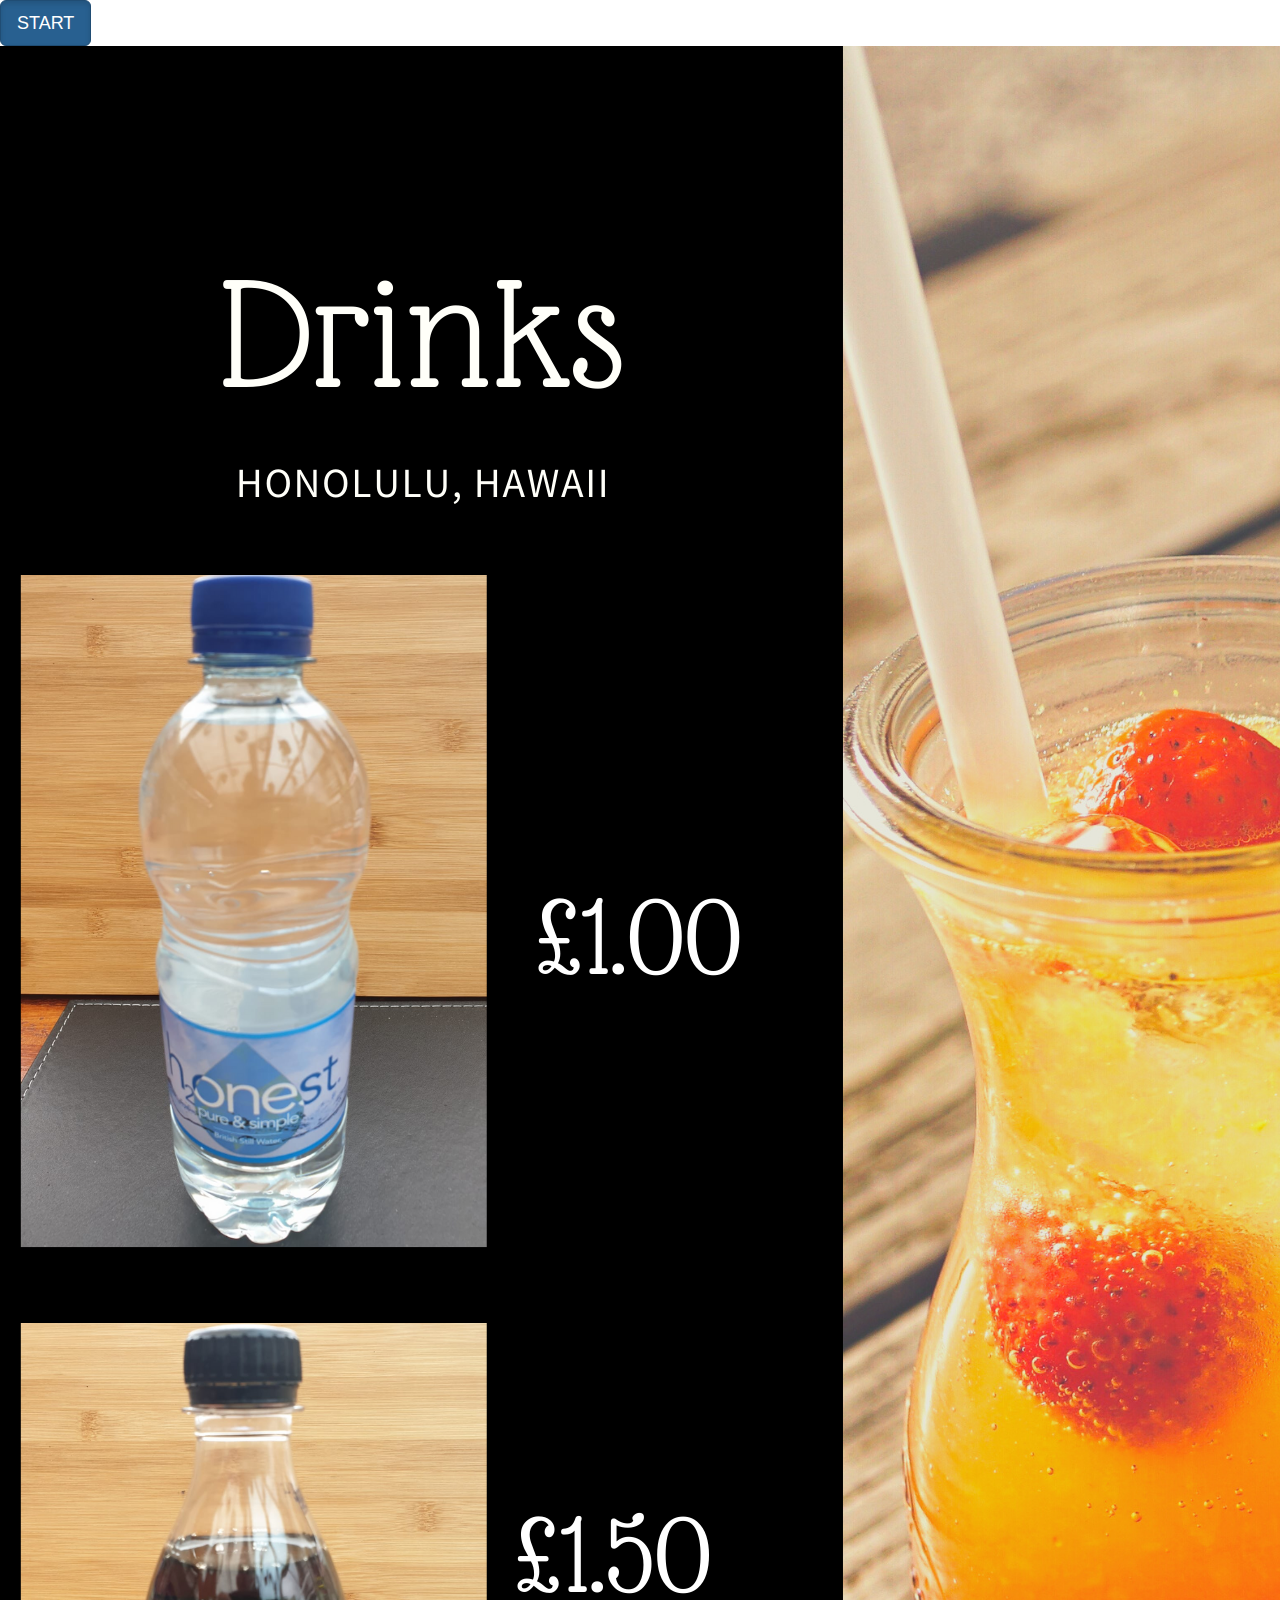
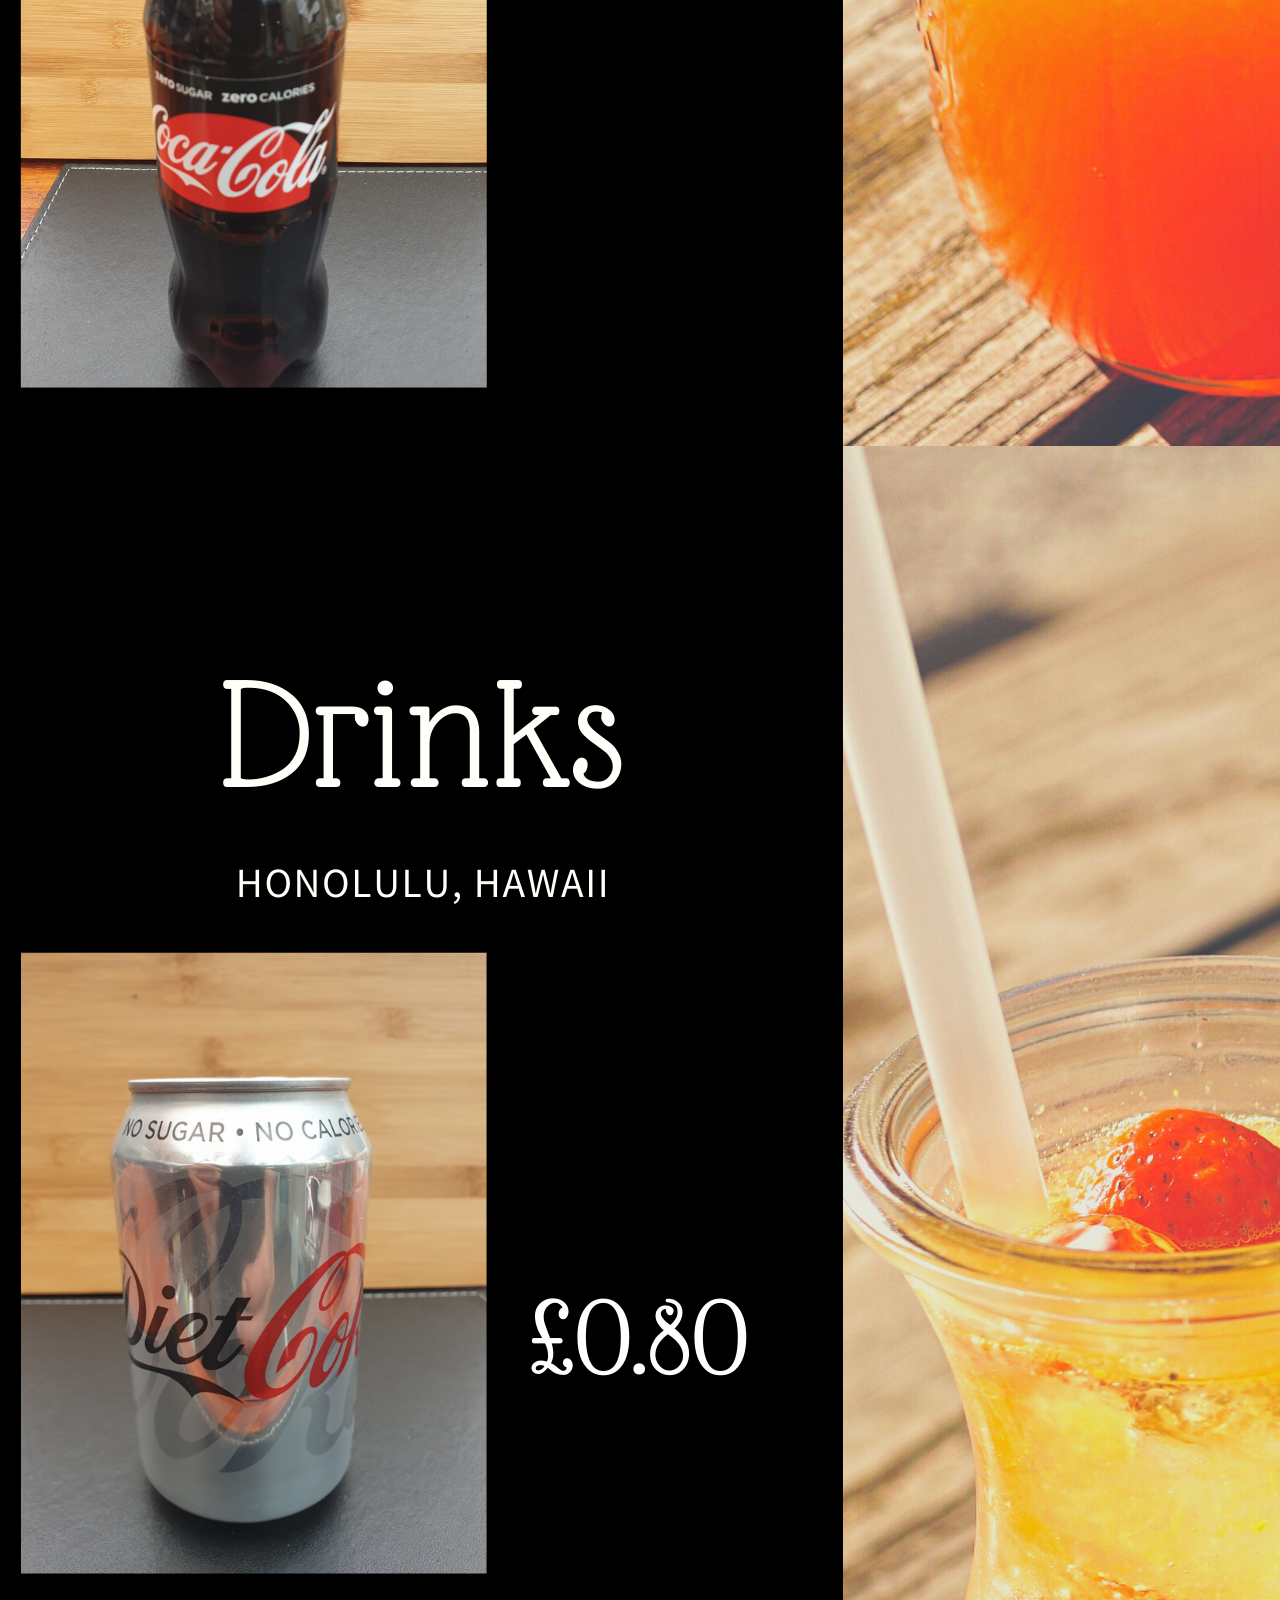
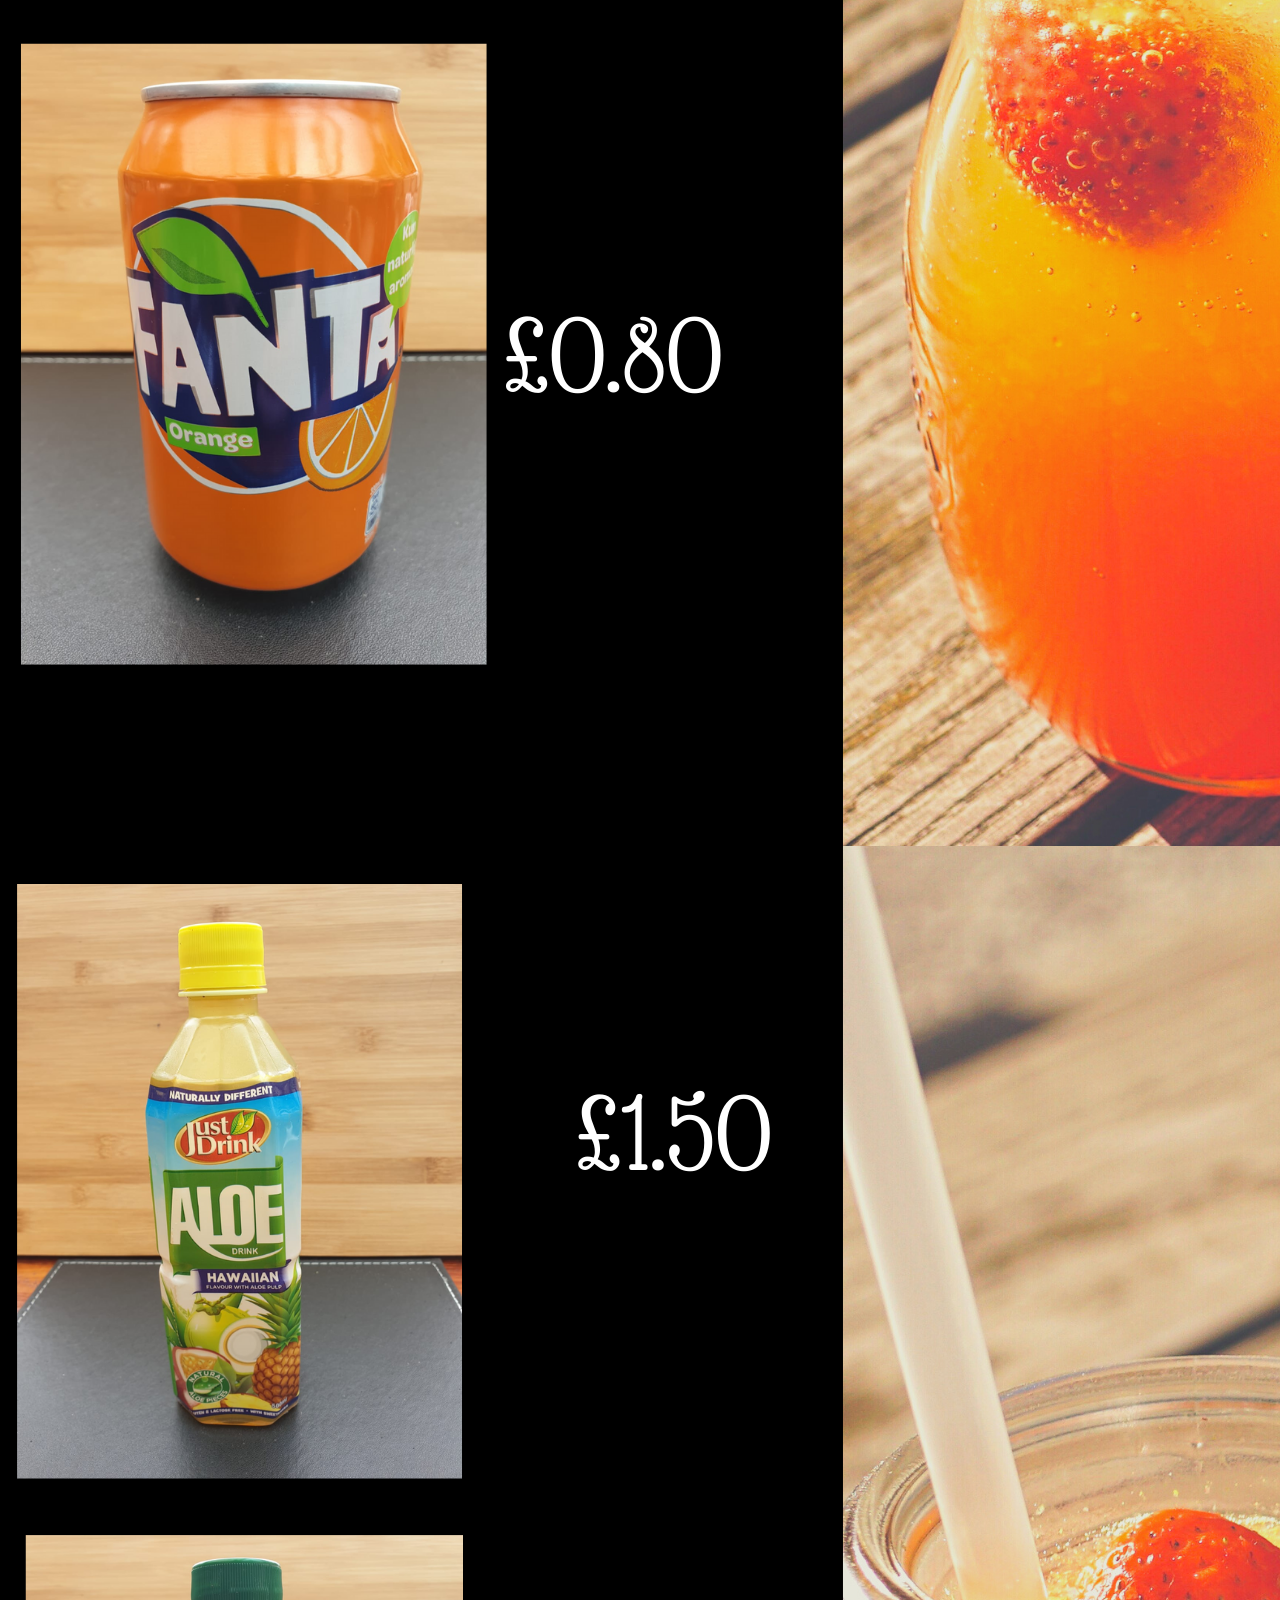
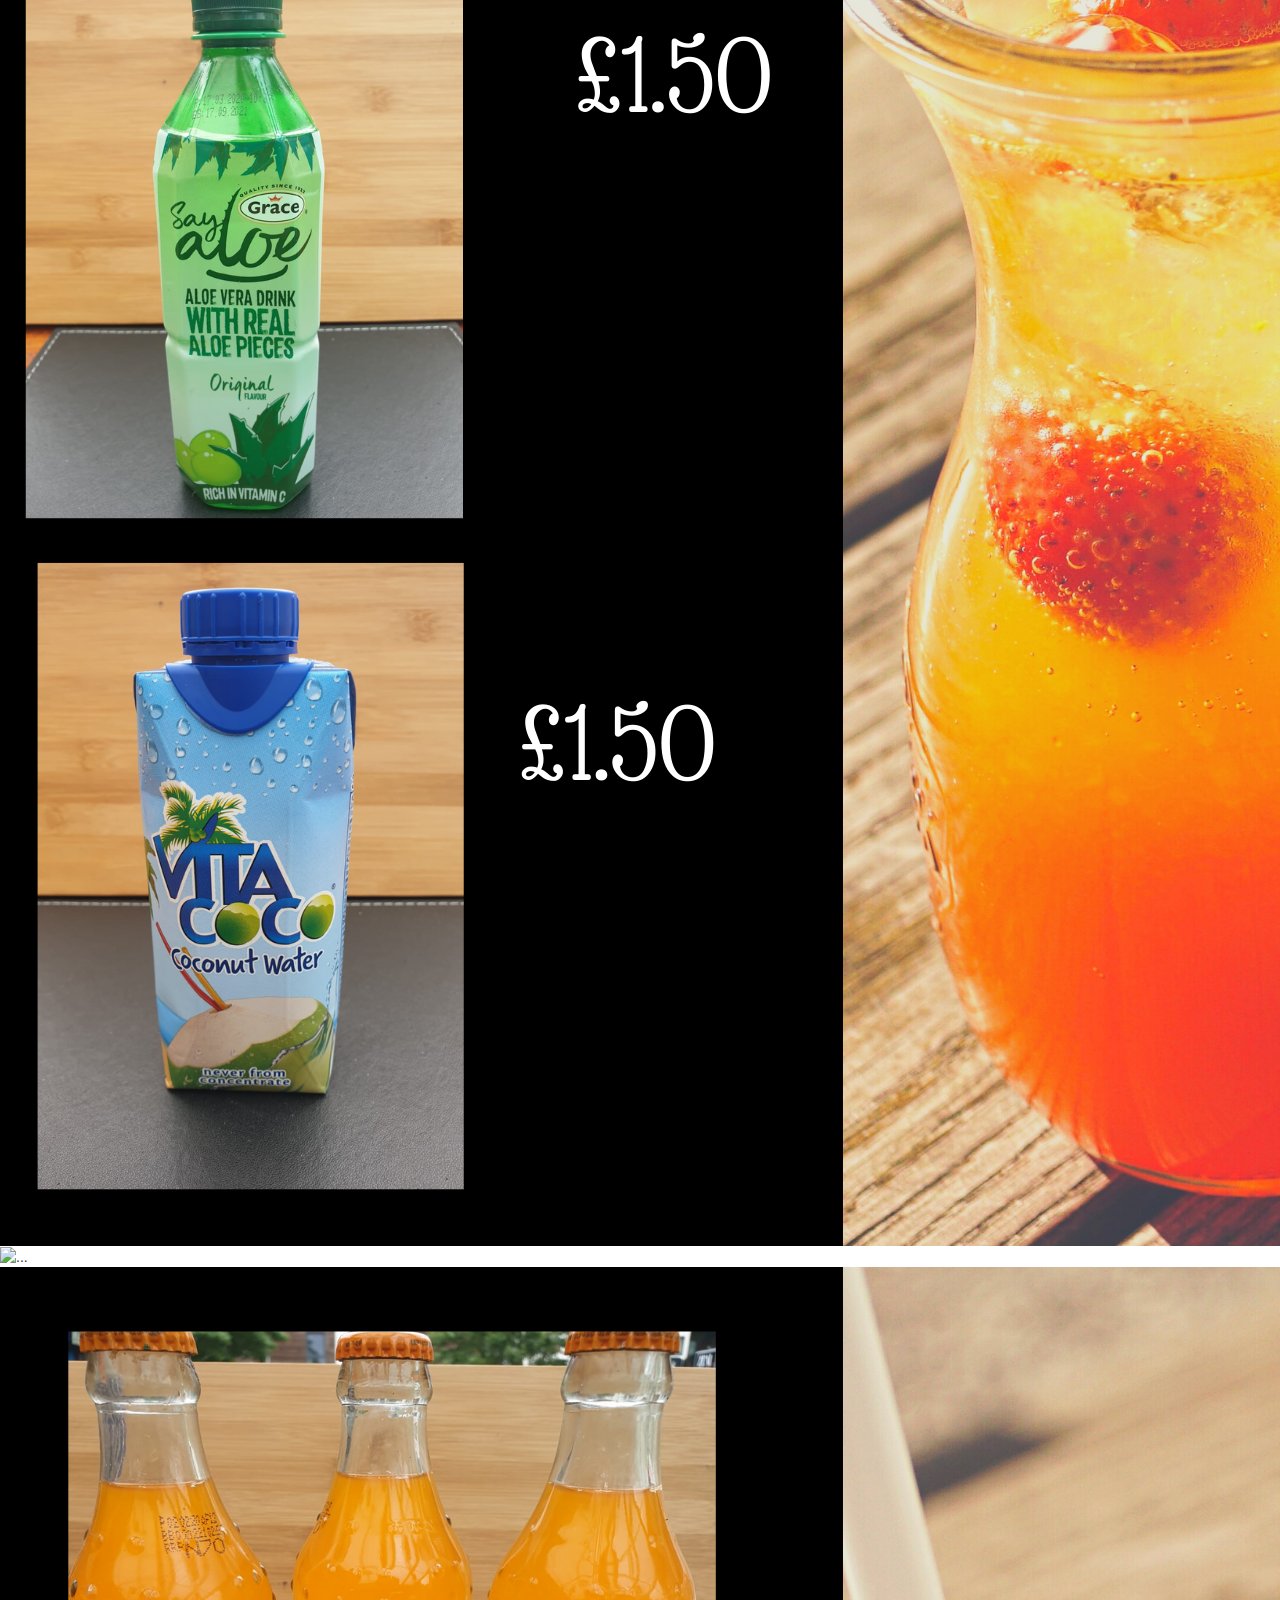
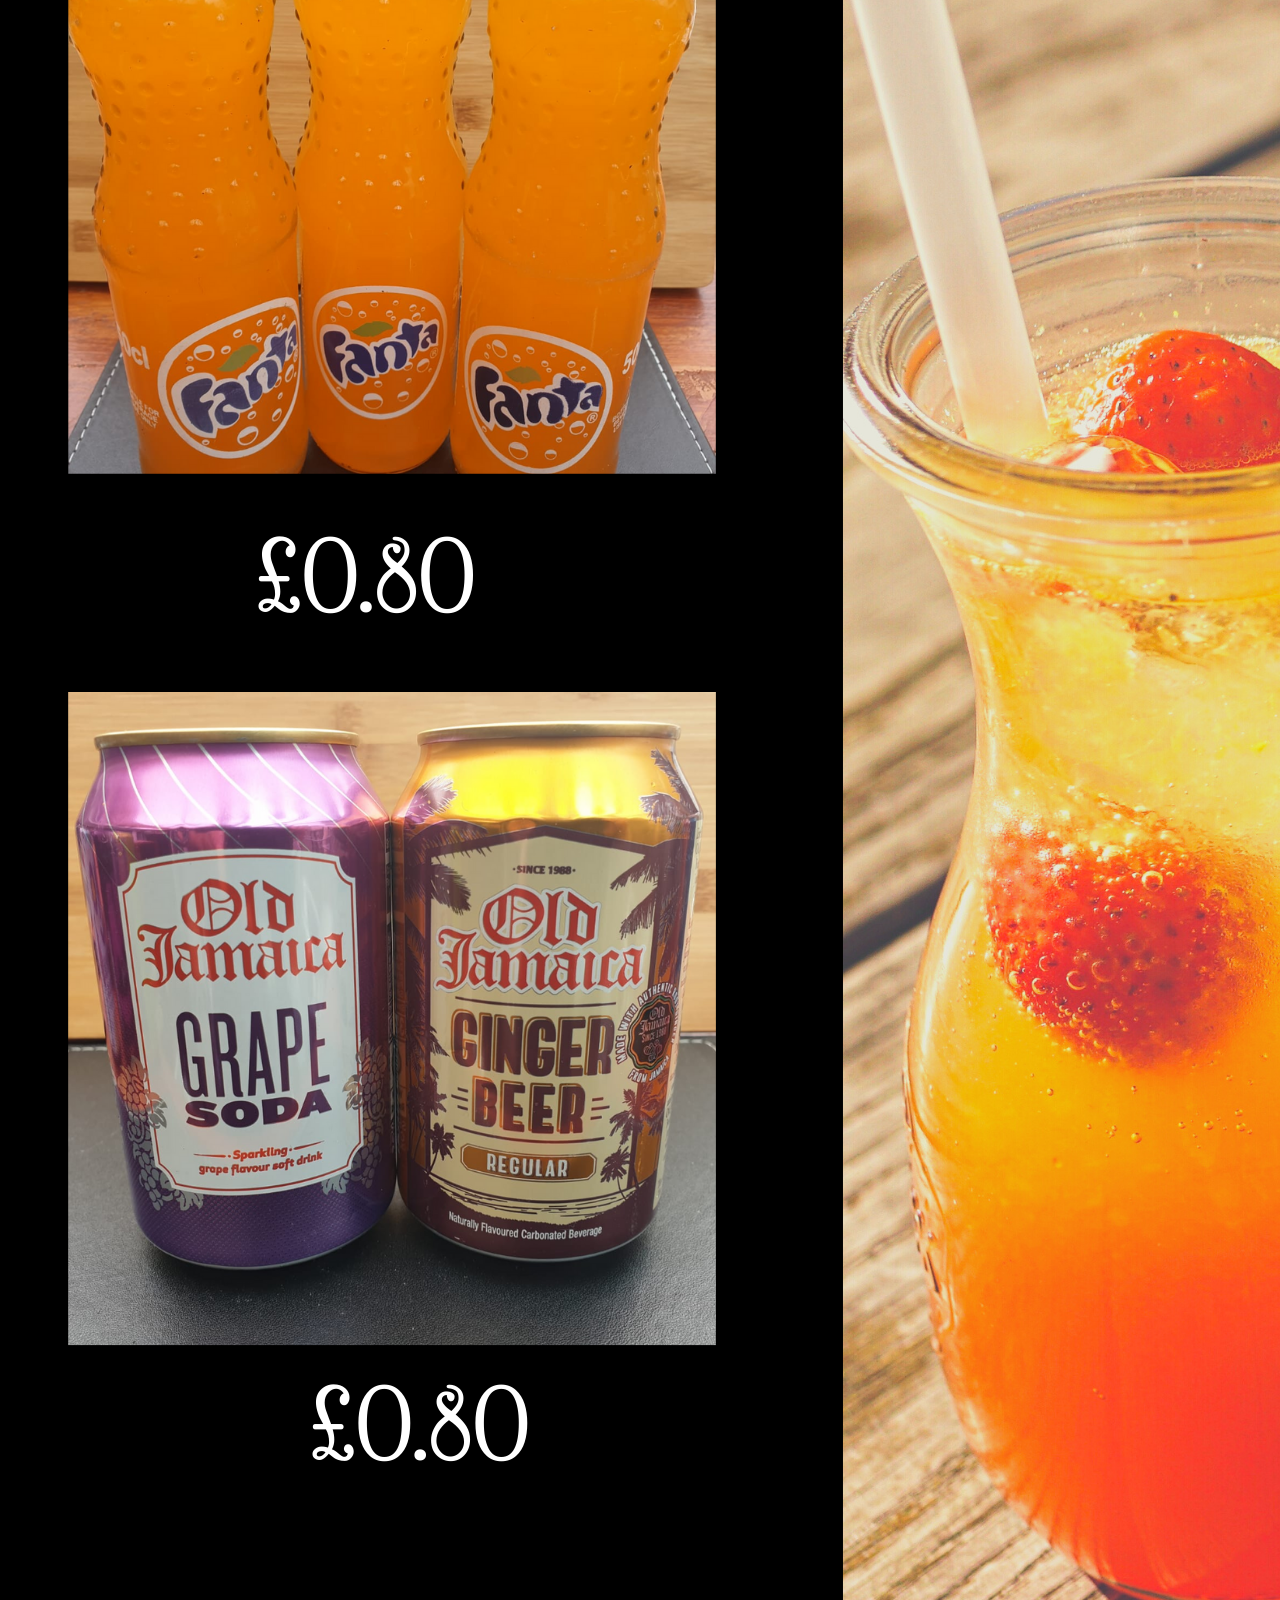
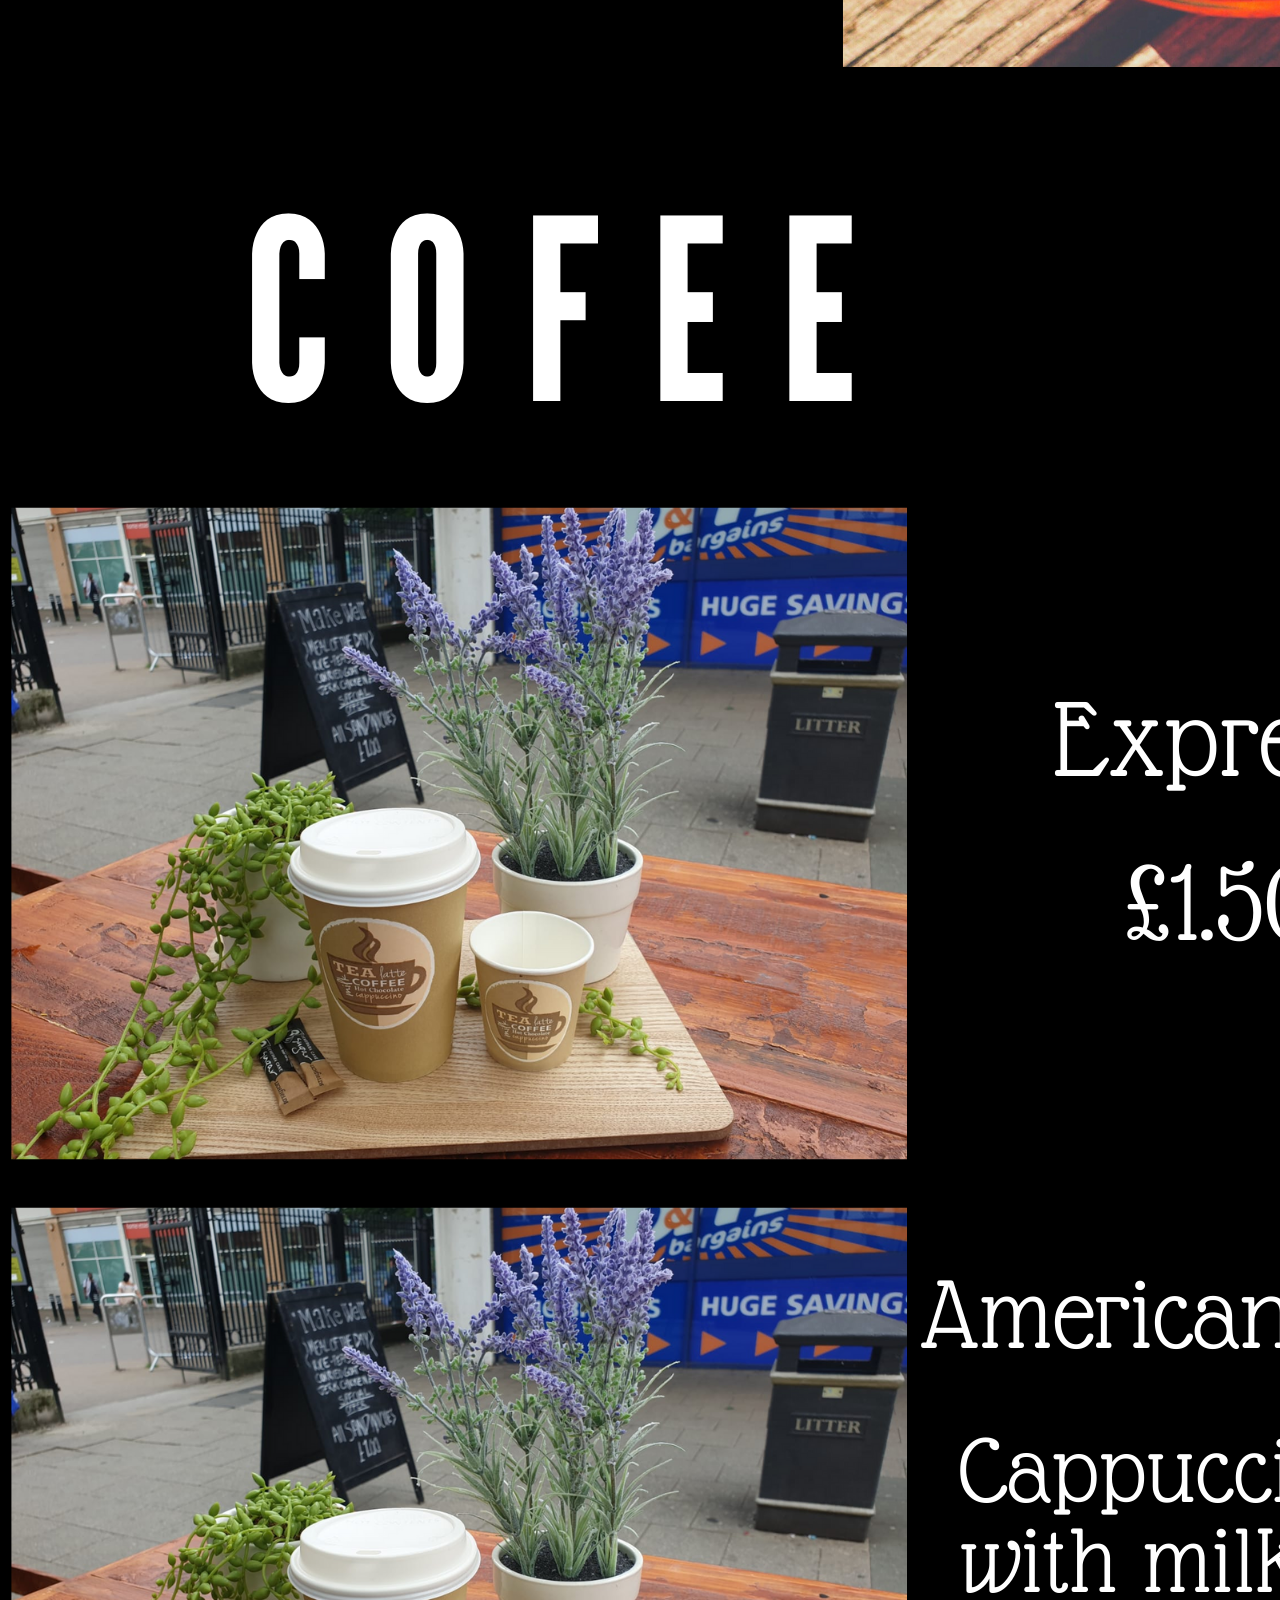
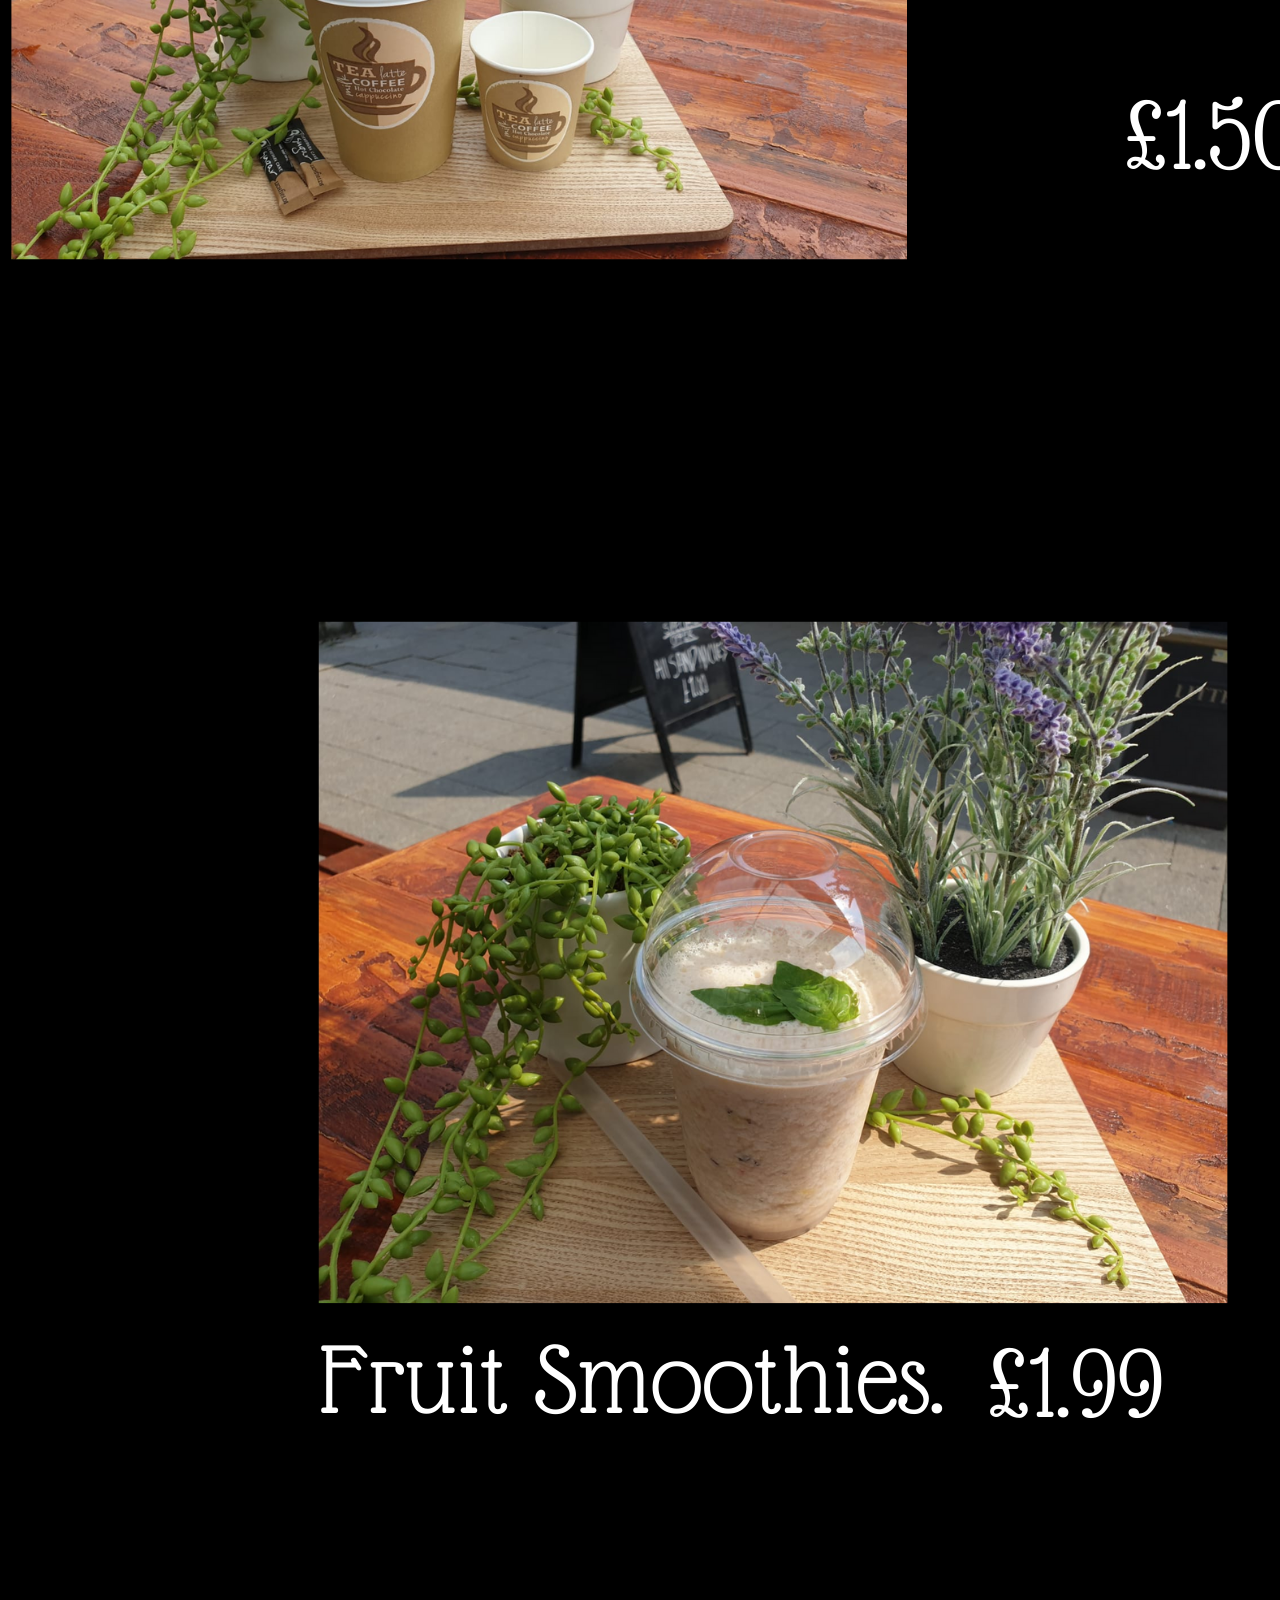
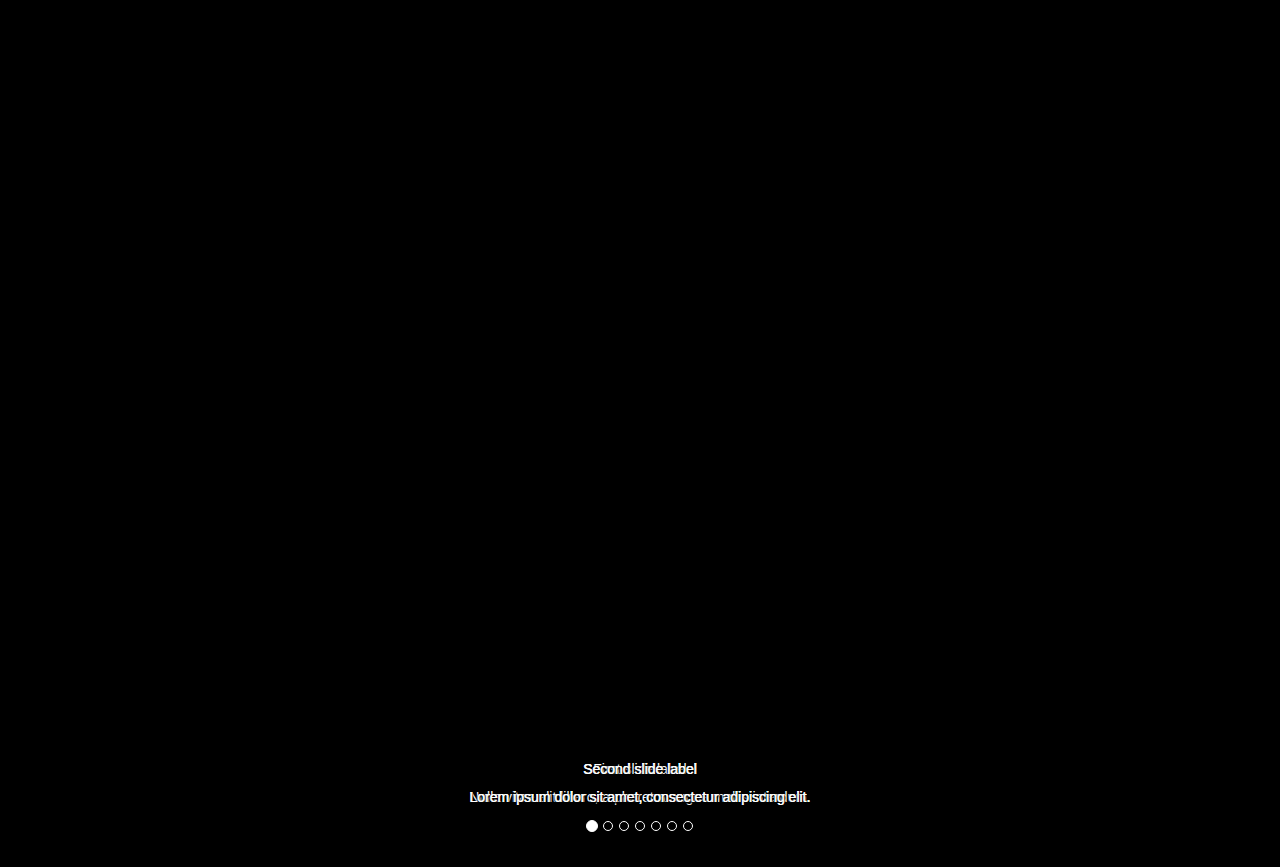
==== pag/bebidas.html @ 3b74fbb1 "first commit" ====
<!DOCTYPE html>
<html>
<head>
  <title>¡El mejor lugar del mundo!</title>
  <meta charset="utf-8">
  <meta name="viewport" content="width=device-width, initial-scale=1, maxinum-scale=1" />
<link rel="stylesheet" media="(max-width: 640px)" href="max-640px.css">
<link rel="stylesheet" media="(min-width: 640px)" href="min-640px.css">
<link rel="stylesheet" media="(orientation: portrait)" href="portrait.css">
<link rel="stylesheet" media="(orientation: landscape)" href="landscape.css">
  <link rel="stylesheet" href="https://stackpath.bootstrapcdn.com/bootstrap/4.5.0/css/bootstrap.min.css" integrity="sha384-9aIt2nRpC12Uk9gS9baDl411NQApFmC26EwAOH8WgZl5MYYxFfc+NcPb1dKGj7Sk" crossorigin="anonymous">
  <link href="//maxcdn.bootstrapcdn.com/bootstrap/3.3.1/css/bootstrap.min.css" rel="stylesheet">
  <link href="css/main.css" rel="stylesheet">
  <link href='http://fonts.googleapis.com/css?family=Pacifico' rel='stylesheet' type='text/css'>
  <link href='http://fonts.googleapis.com/css?family=Lato:300,400' rel='stylesheet' type='text/css'>
  <link href='css/animate.css' rel='stylesheet' type='text/css'>
  <link href='css/estilos.css' rel='stylesheet' type='text/css'>


  <!-- CSS only -->
<link rel="stylesheet" href="https://stackpath.bootstrapcdn.com/bootstrap/4.5.0/css/bootstrap.min.css" integrity="sha384-9aIt2nRpC12Uk9gS9baDl411NQApFmC26EwAOH8WgZl5MYYxFfc+NcPb1dKGj7Sk" crossorigin="anonymous">

</head>
<body>
<div>
    <a href="../index.html" class="btn btn-primary btn-lg active" role="button" aria-pressed="true">START</a>
    </button>
 </div>

<div id="carouselExampleCaptions" class="carousel slide">
  <ol class="carousel-indicators">
    <li data-target="#carouselExampleCaptions" data-slide-to="0" class="active"></li>
    <li data-target="#carouselExampleCaptions" data-slide-to="1"></li>
    <li data-target="#carouselExampleCaptions" data-slide-to="2"></li>
    <li data-target="#carouselExampleCaptions" data-slide-to="3"></li>
    <li data-target="#carouselExampleCaptions" data-slide-to="4"></li>
    <li data-target="#carouselExampleCaptions" data-slide-to="5"></li>
    <li data-target="#carouselExampleCaptions" data-slide-to="6"></li>
  </ol>
  <div class="carousel-inner">
    <div class="carousel-item active">
      <img src="../img/bebidas/1.png" class="d-block w-100" alt="...">
      <div class="carousel-caption d-none d-md-block">
        <h5>First slide label</h5>
        <p>Nulla vitae elit libero, a pharetra augue mollis interdum.</p>
      </div>
    </div>
    <div class="carousel-item">
      <img src="../img/bebidas/2.png" class="d-block w-100" alt="...">
      <div class="carousel-caption d-none d-md-block">
        <h5>Second slide label</h5>
        <p>Lorem ipsum dolor sit amet, consectetur adipiscing elit.</p>
      </div>
    </div>

    <div class="carousel-item">
      <img src="../img/bebidas/3.png" class="d-block w-100" alt="...">
      <div class="carousel-caption d-none d-md-block">
        <h5>Second slide label</h5>
        <p>Lorem ipsum dolor sit amet, consectetur adipiscing elit.</p>
      </div>
    </div>

    <div class="carousel-item">
      <img src="../img/bebidas/4.png" class="d-block w-100" alt="...">
      <div class="carousel-caption d-none d-md-block">
        <h5>Second slide label</h5>
        <p>Lorem ipsum dolor sit amet, consectetur adipiscing elit.</p>
      </div>
    </div>

    <div class="carousel-item">
      <img src="../img/bebidas/5.png" class="d-block w-100" alt="...">
      <div class="carousel-caption d-none d-md-block">
        <h5>Second slide label</h5>
        <p>Lorem ipsum dolor sit amet, consectetur adipiscing elit.</p>
      </div>
    </div>


    <div class="carousel-item">
      <img src="../img/bebidas/6.png" class="d-block w-100" alt="...">
      <div class="carousel-caption d-none d-md-block">
        <h5>Second slide label</h5>
        <p>Lorem ipsum dolor sit amet, consectetur adipiscing elit.</p>
      </div>
    </div>

    <div class="carousel-item">
      <img src="../img/bebidas/7.png" class="d-block w-100" alt="...">
      <div class="carousel-caption d-none d-md-block">
        <h5>Second slide label</h5>
        <p>Lorem ipsum dolor sit amet, consectetur adipiscing elit.</p>
      </div>
    </div>
    
  </div>
  <a class="carousel-control-prev" href="#carouselExampleCaptions" role="button" data-slide="prev">
    <span class="carousel-control-prev-icon" aria-hidden="true"></span>
    <span class="sr-only">Previous</span>
  </a>
  <a class="carousel-control-next" href="#carouselExampleCaptions" role="button" data-slide="next">
    <span class="carousel-control-next-icon" aria-hidden="true"></span>
    <span class="sr-only">Next</span>
  </a>
</div>

 
 <!-- Optional JavaScript -->
    <!-- jQuery first, then Popper.js, then Bootstrap JS -->
    <script src="https://code.jquery.com/jquery-3.5.1.slim.min.js" integrity="sha384-DfXdz2htPH0lsSSs5nCTpuj/zy4C+OGpamoFVy38MVBnE+IbbVYUew+OrCXaRkfj" crossorigin="anonymous"></script>
    <script src="https://cdn.jsdelivr.net/npm/popper.js@1.16.0/dist/umd/popper.min.js" integrity="sha384-Q6E9RHvbIyZFJoft+2mJbHaEWldlvI9IOYy5n3zV9zzTtmI3UksdQRVvoxMfooAo" crossorigin="anonymous"></script>
    <script src="https://stackpath.bootstrapcdn.com/bootstrap/4.5.0/js/bootstrap.min.js" integrity="sha384-OgVRvuATP1z7JjHLkuOU7Xw704+h835Lr+6QL9UvYjZE3Ipu6Tp75j7Bh/kR0JKI" crossorigin="anonymous"></script>



<script type="text/javascript">
  $('.carousel-3d-controls').mdbCarousel3d();
</script>


<script src="https://ajax.googleapis.com/ajax/libs/jquery/3.5.1/jquery.min.js"></script>
  <script src="https://maxcdn.bootstrapcdn.com/bootstrap/3.4.1/js/bootstrap.min.js"></script>

</body>
</html>
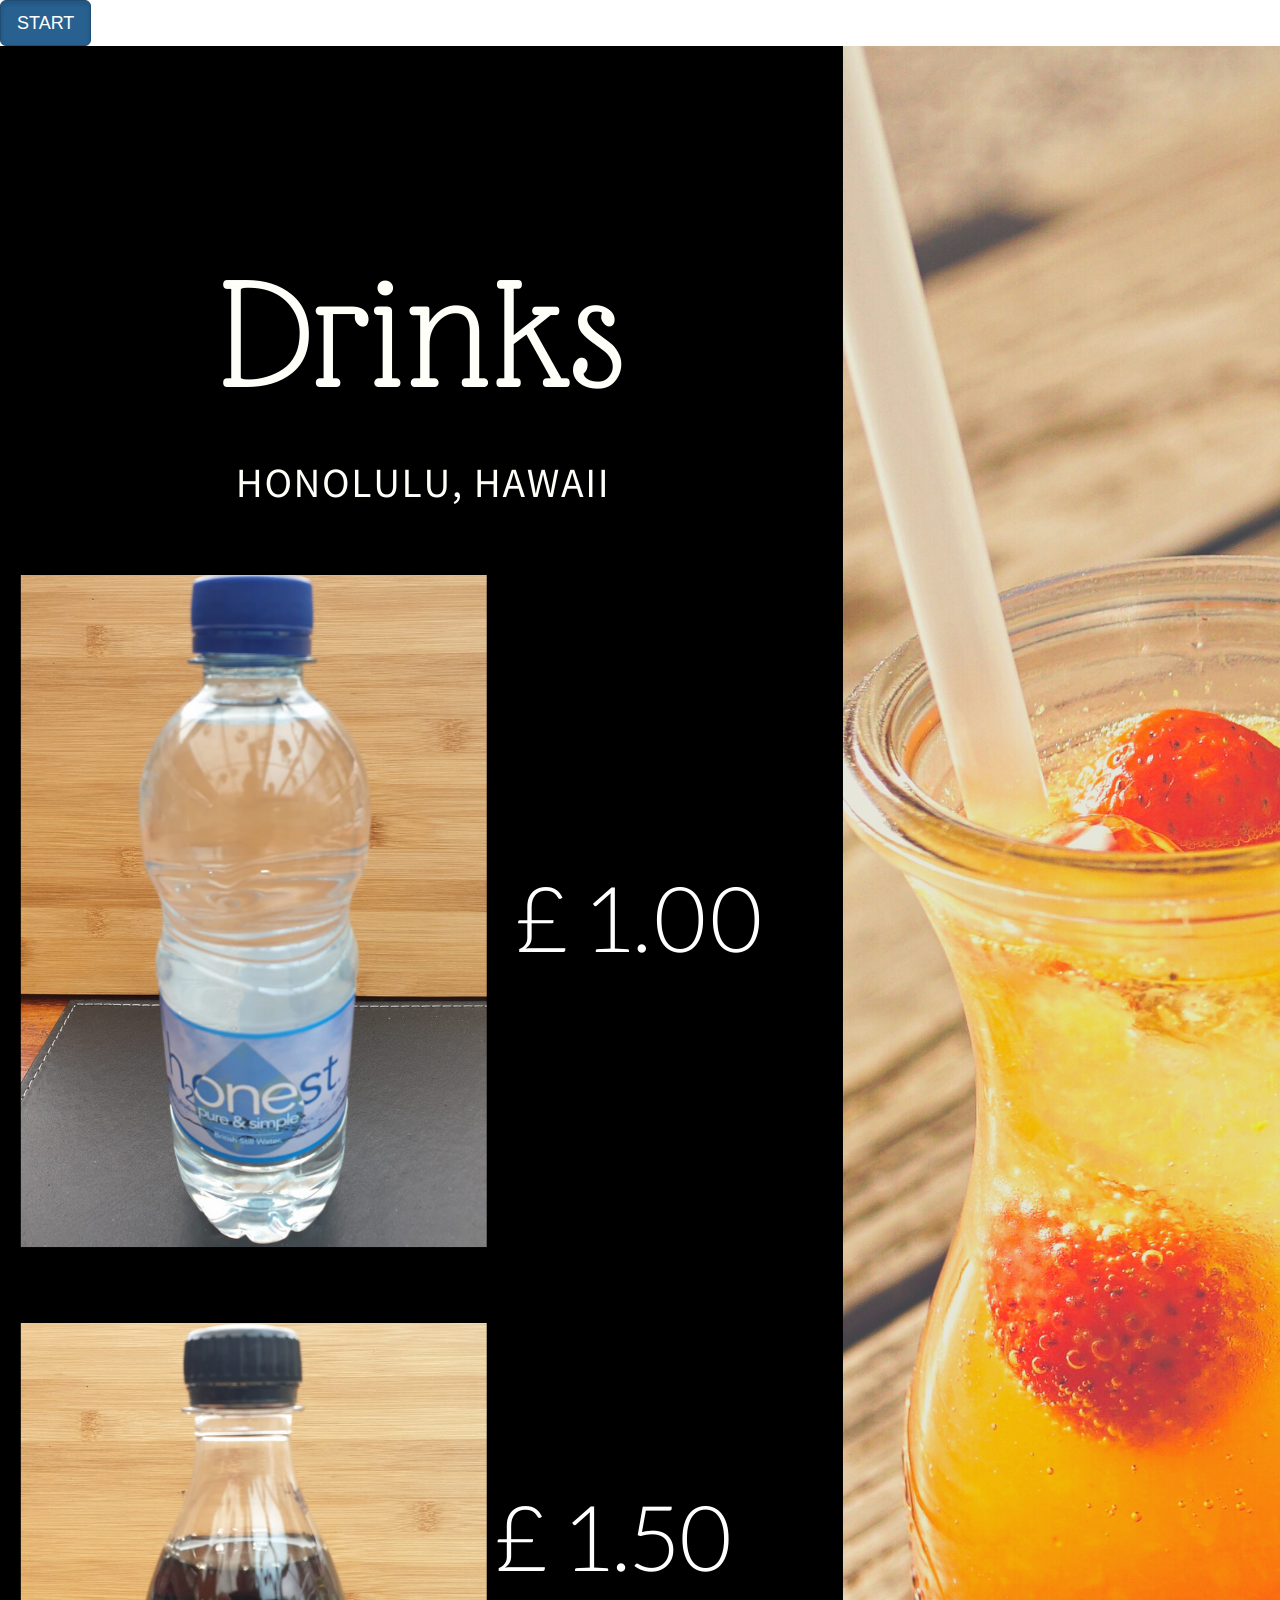
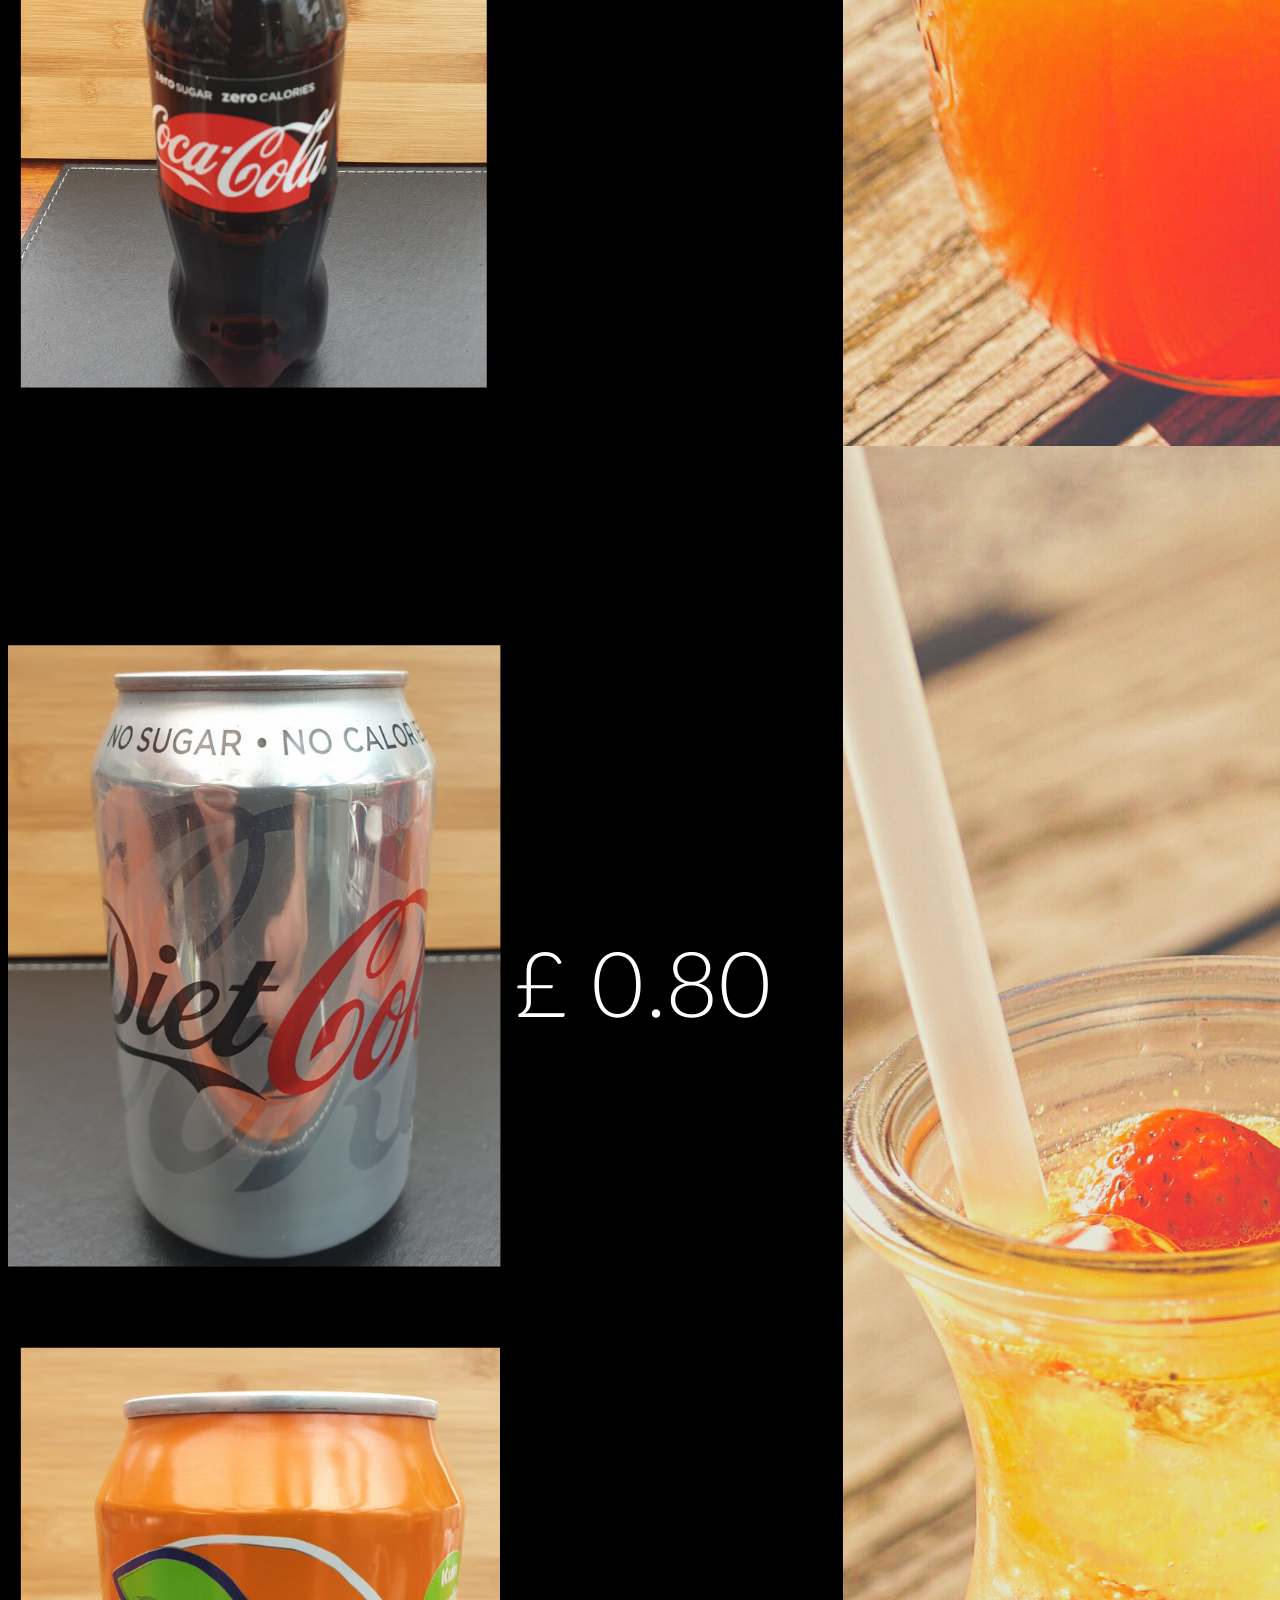
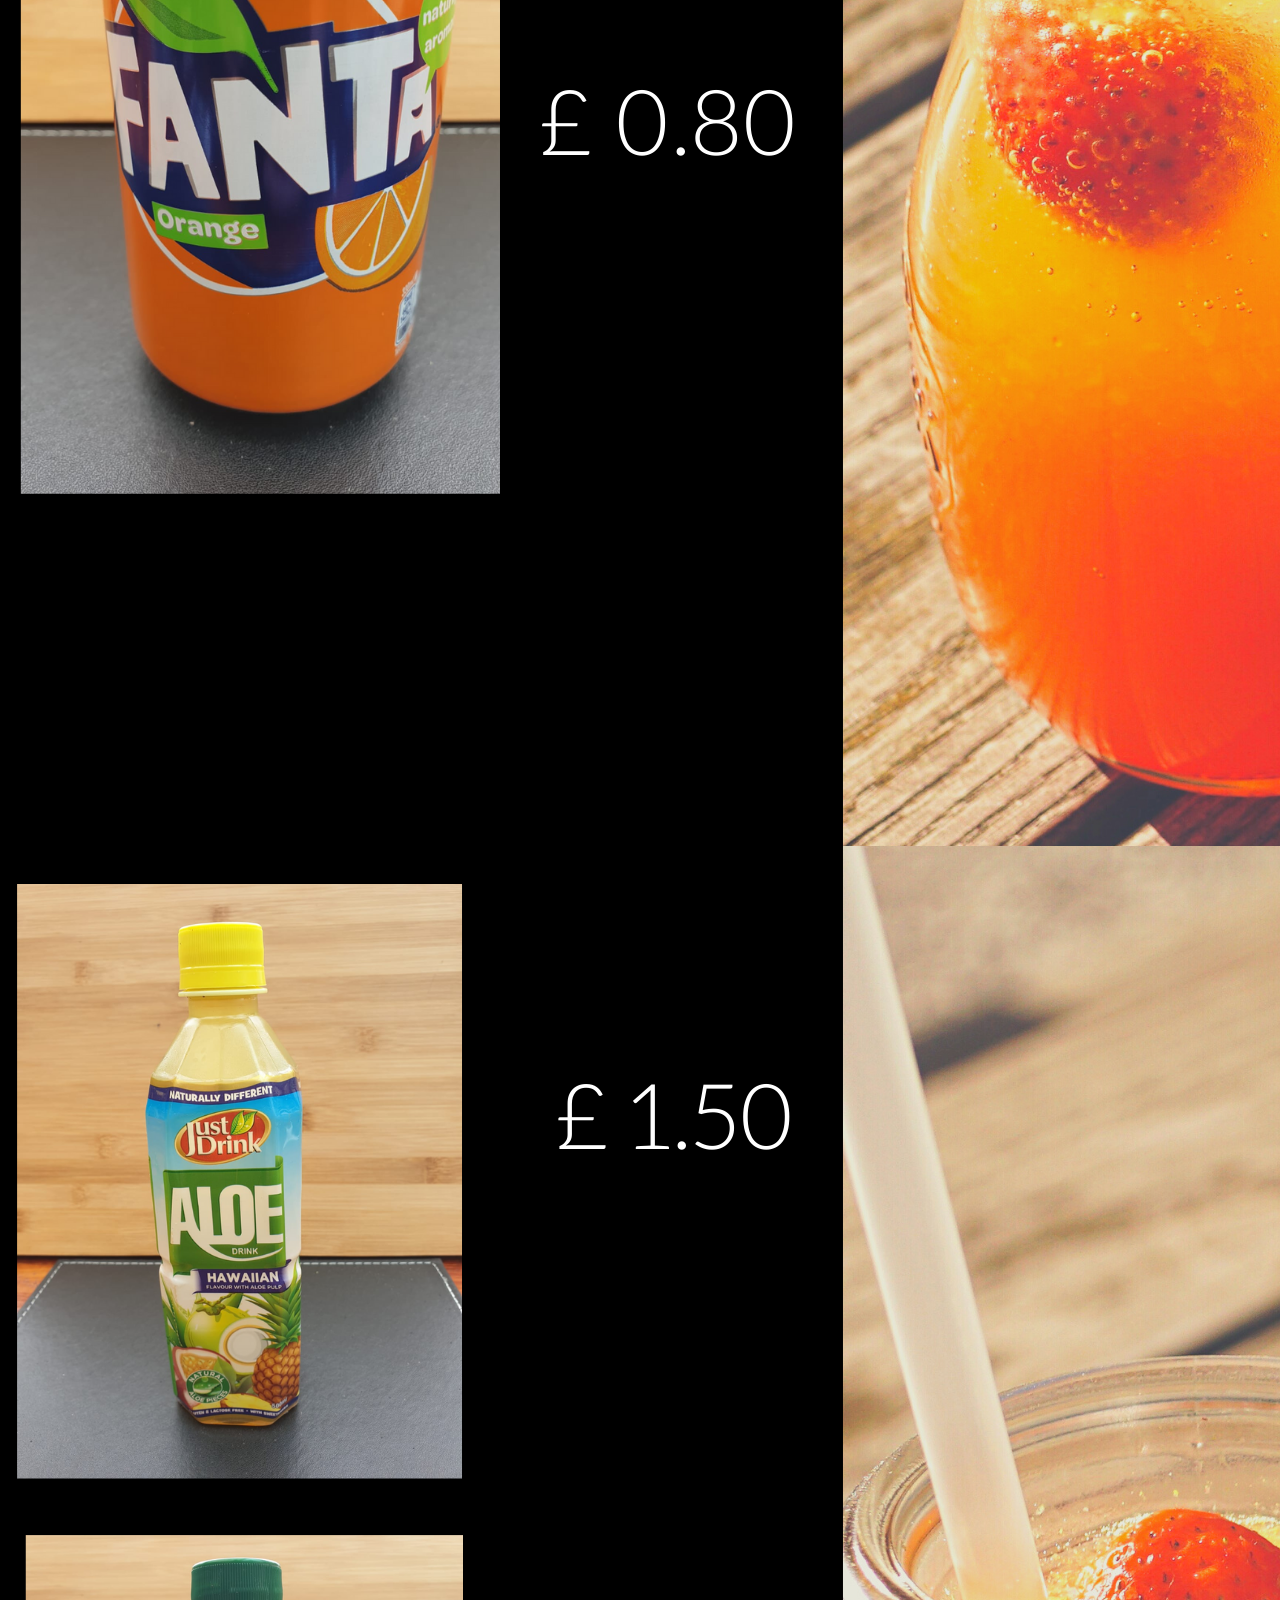
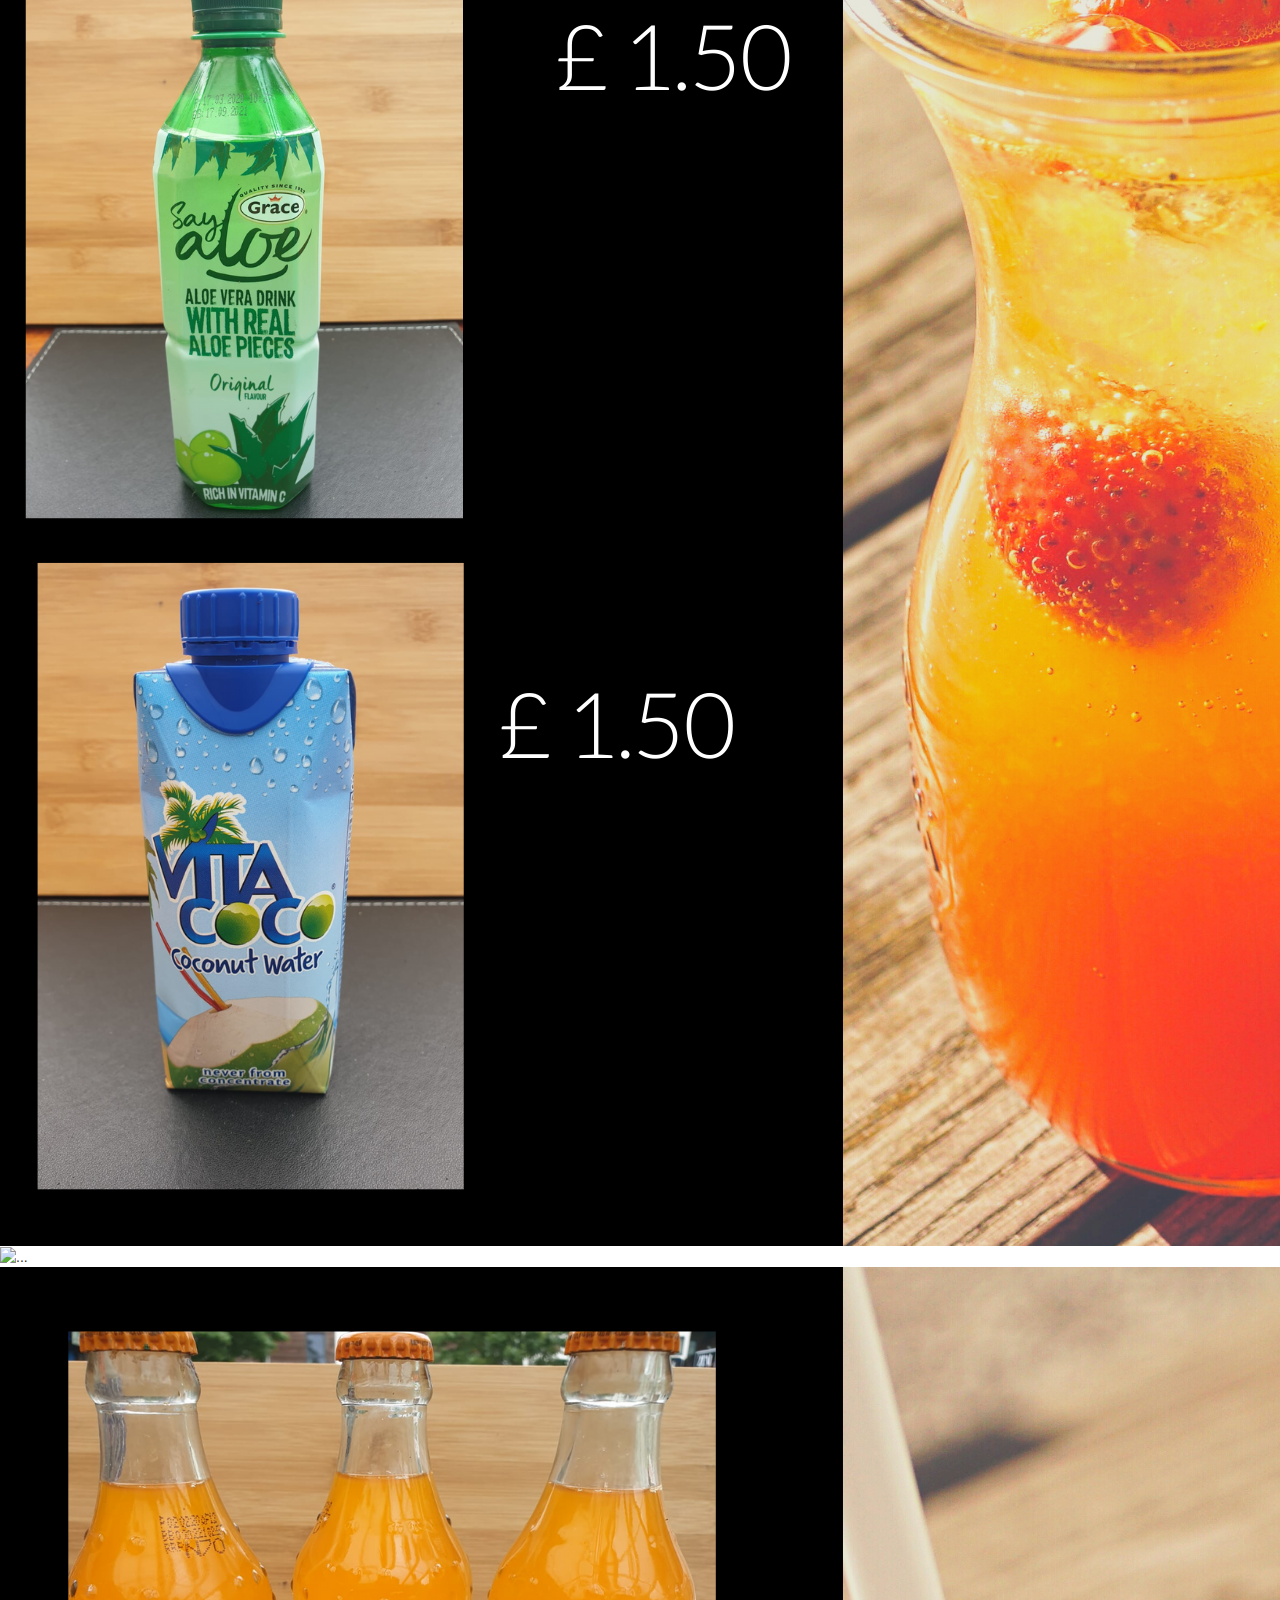
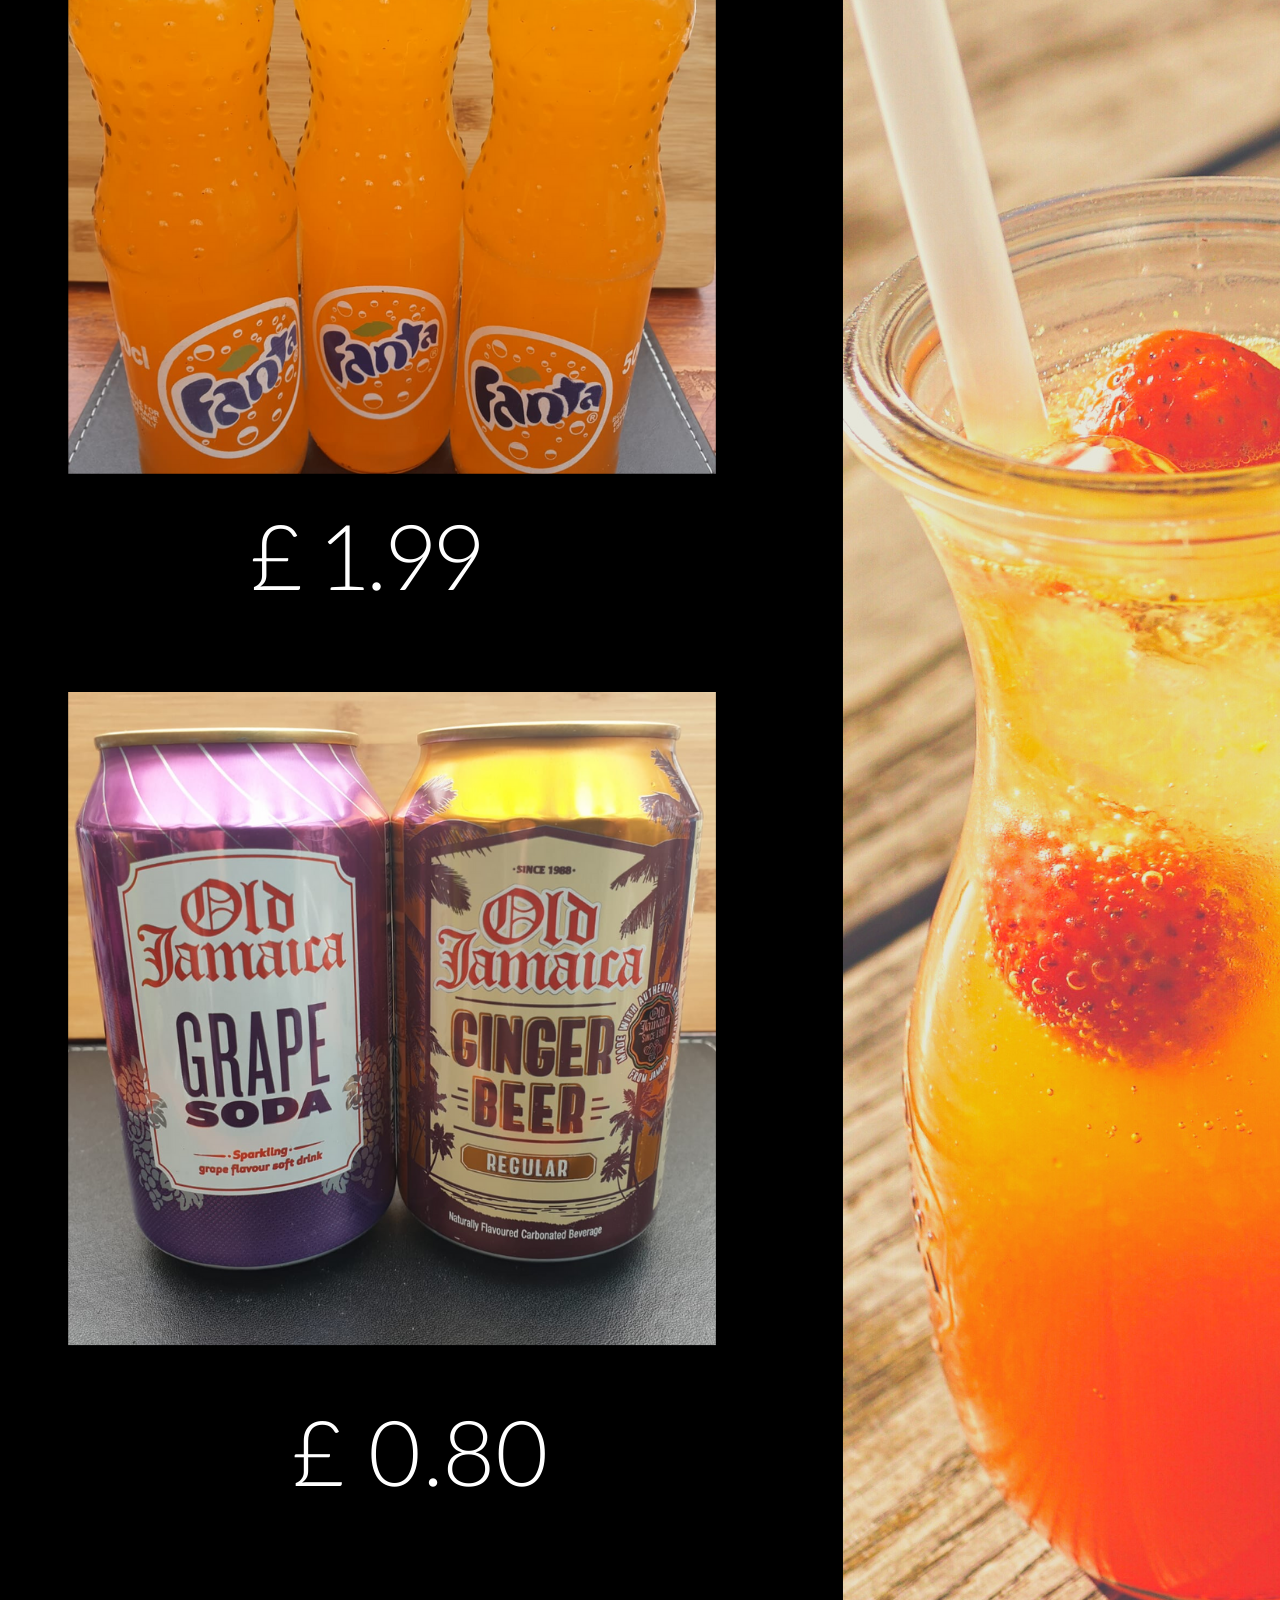
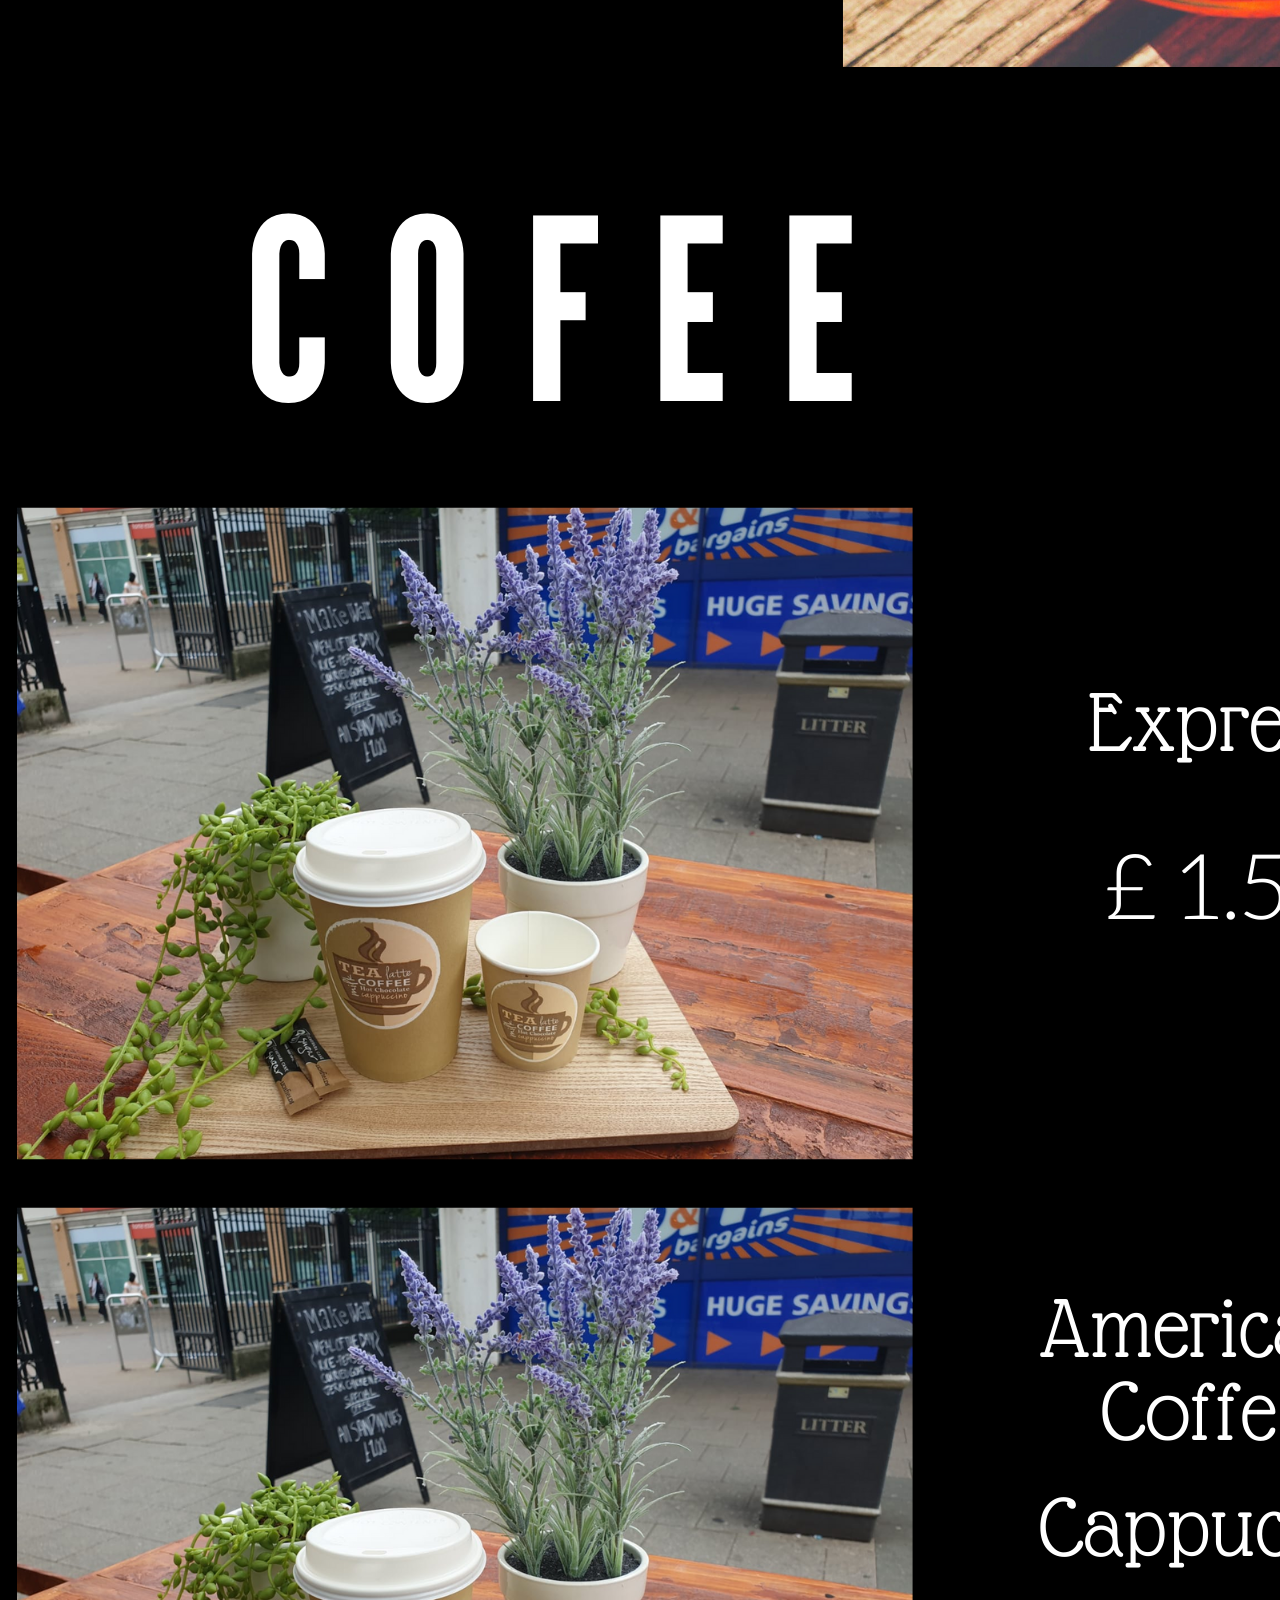
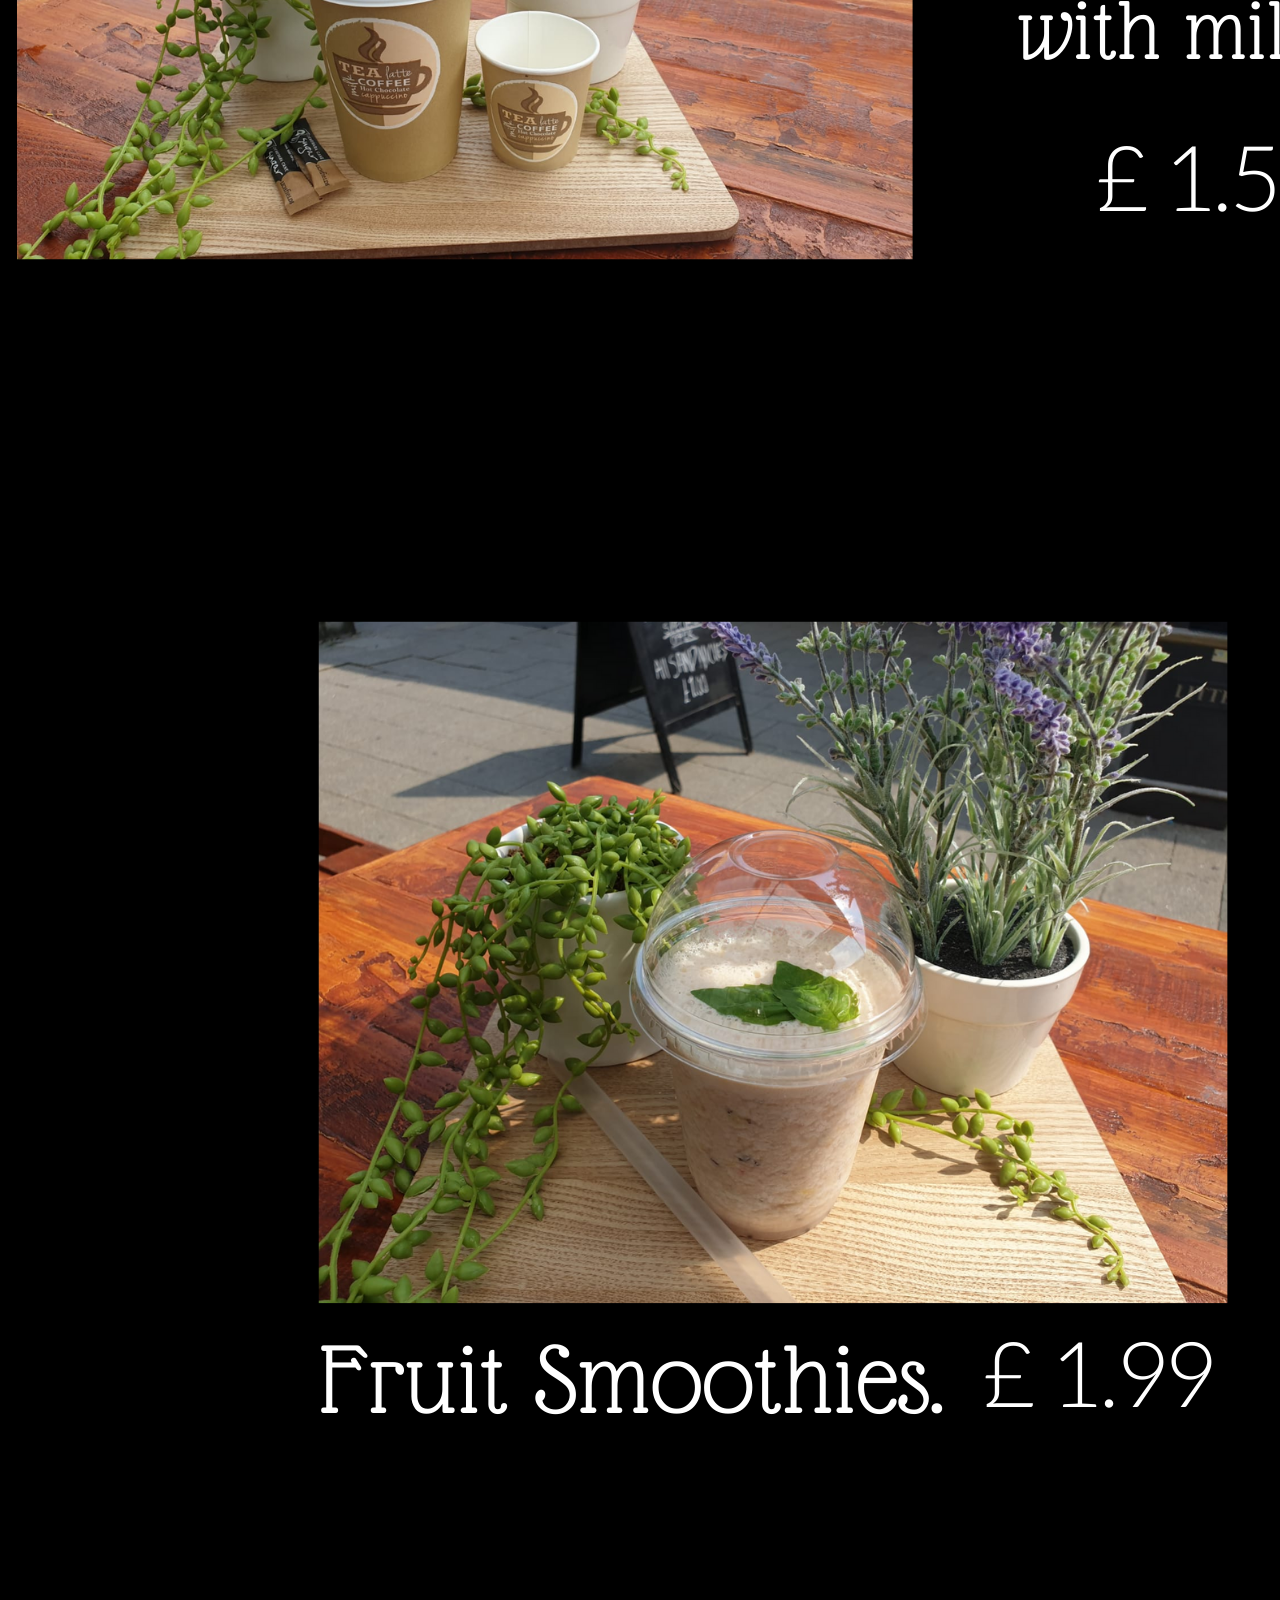
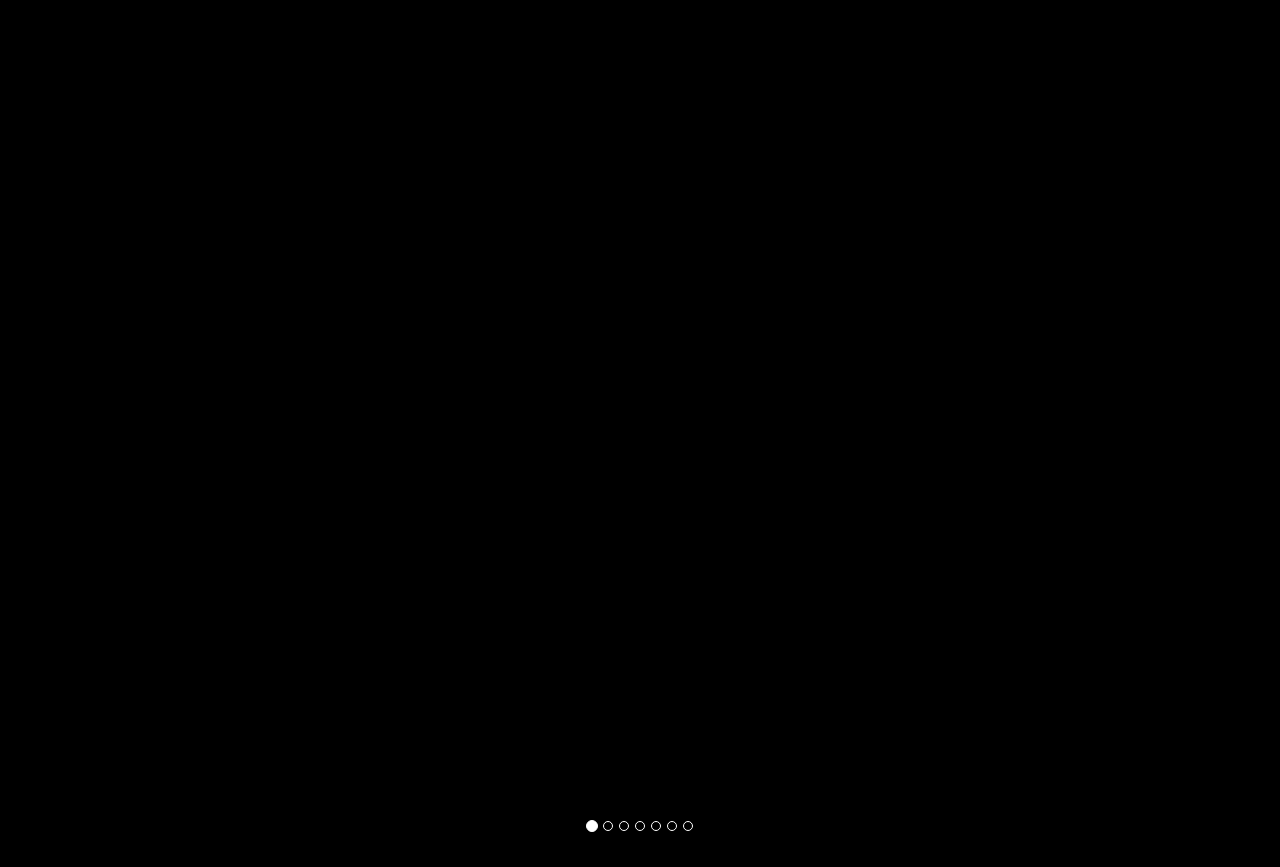
==== commit 834a5504: "imagenes modificadas" ====
--- a/pag/bebidas.html
+++ b/pag/bebidas.html
@@ -41,39 +41,39 @@
     <div class="carousel-item active">
       <img src="../img/bebidas/1.png" class="d-block w-100" alt="...">
       <div class="carousel-caption d-none d-md-block">
-        <h5>First slide label</h5>
-        <p>Nulla vitae elit libero, a pharetra augue mollis interdum.</p>
+        <h5></h5>
+        <p></p>
       </div>
     </div>
     <div class="carousel-item">
       <img src="../img/bebidas/2.png" class="d-block w-100" alt="...">
       <div class="carousel-caption d-none d-md-block">
-        <h5>Second slide label</h5>
-        <p>Lorem ipsum dolor sit amet, consectetur adipiscing elit.</p>
+        <h5></h5>
+        <p></p>
       </div>
     </div>
 
     <div class="carousel-item">
       <img src="../img/bebidas/3.png" class="d-block w-100" alt="...">
       <div class="carousel-caption d-none d-md-block">
-        <h5>Second slide label</h5>
-        <p>Lorem ipsum dolor sit amet, consectetur adipiscing elit.</p>
+        <h5></h5>
+        <p></p>
       </div>
     </div>
 
     <div class="carousel-item">
       <img src="../img/bebidas/4.png" class="d-block w-100" alt="...">
       <div class="carousel-caption d-none d-md-block">
-        <h5>Second slide label</h5>
-        <p>Lorem ipsum dolor sit amet, consectetur adipiscing elit.</p>
+        <h5></h5>
+        <p></p>
       </div>
     </div>
 
     <div class="carousel-item">
       <img src="../img/bebidas/5.png" class="d-block w-100" alt="...">
       <div class="carousel-caption d-none d-md-block">
-        <h5>Second slide label</h5>
-        <p>Lorem ipsum dolor sit amet, consectetur adipiscing elit.</p>
+        <h5></h5>
+        <p></p>
       </div>
     </div>
 
@@ -81,16 +81,16 @@
     <div class="carousel-item">
       <img src="../img/bebidas/6.png" class="d-block w-100" alt="...">
       <div class="carousel-caption d-none d-md-block">
-        <h5>Second slide label</h5>
-        <p>Lorem ipsum dolor sit amet, consectetur adipiscing elit.</p>
+        <h5></h5>
+        <p></p>
       </div>
     </div>
 
     <div class="carousel-item">
       <img src="../img/bebidas/7.png" class="d-block w-100" alt="...">
       <div class="carousel-caption d-none d-md-block">
-        <h5>Second slide label</h5>
-        <p>Lorem ipsum dolor sit amet, consectetur adipiscing elit.</p>
+        <h5></h5>
+        <p></p>
       </div>
     </div>
     
